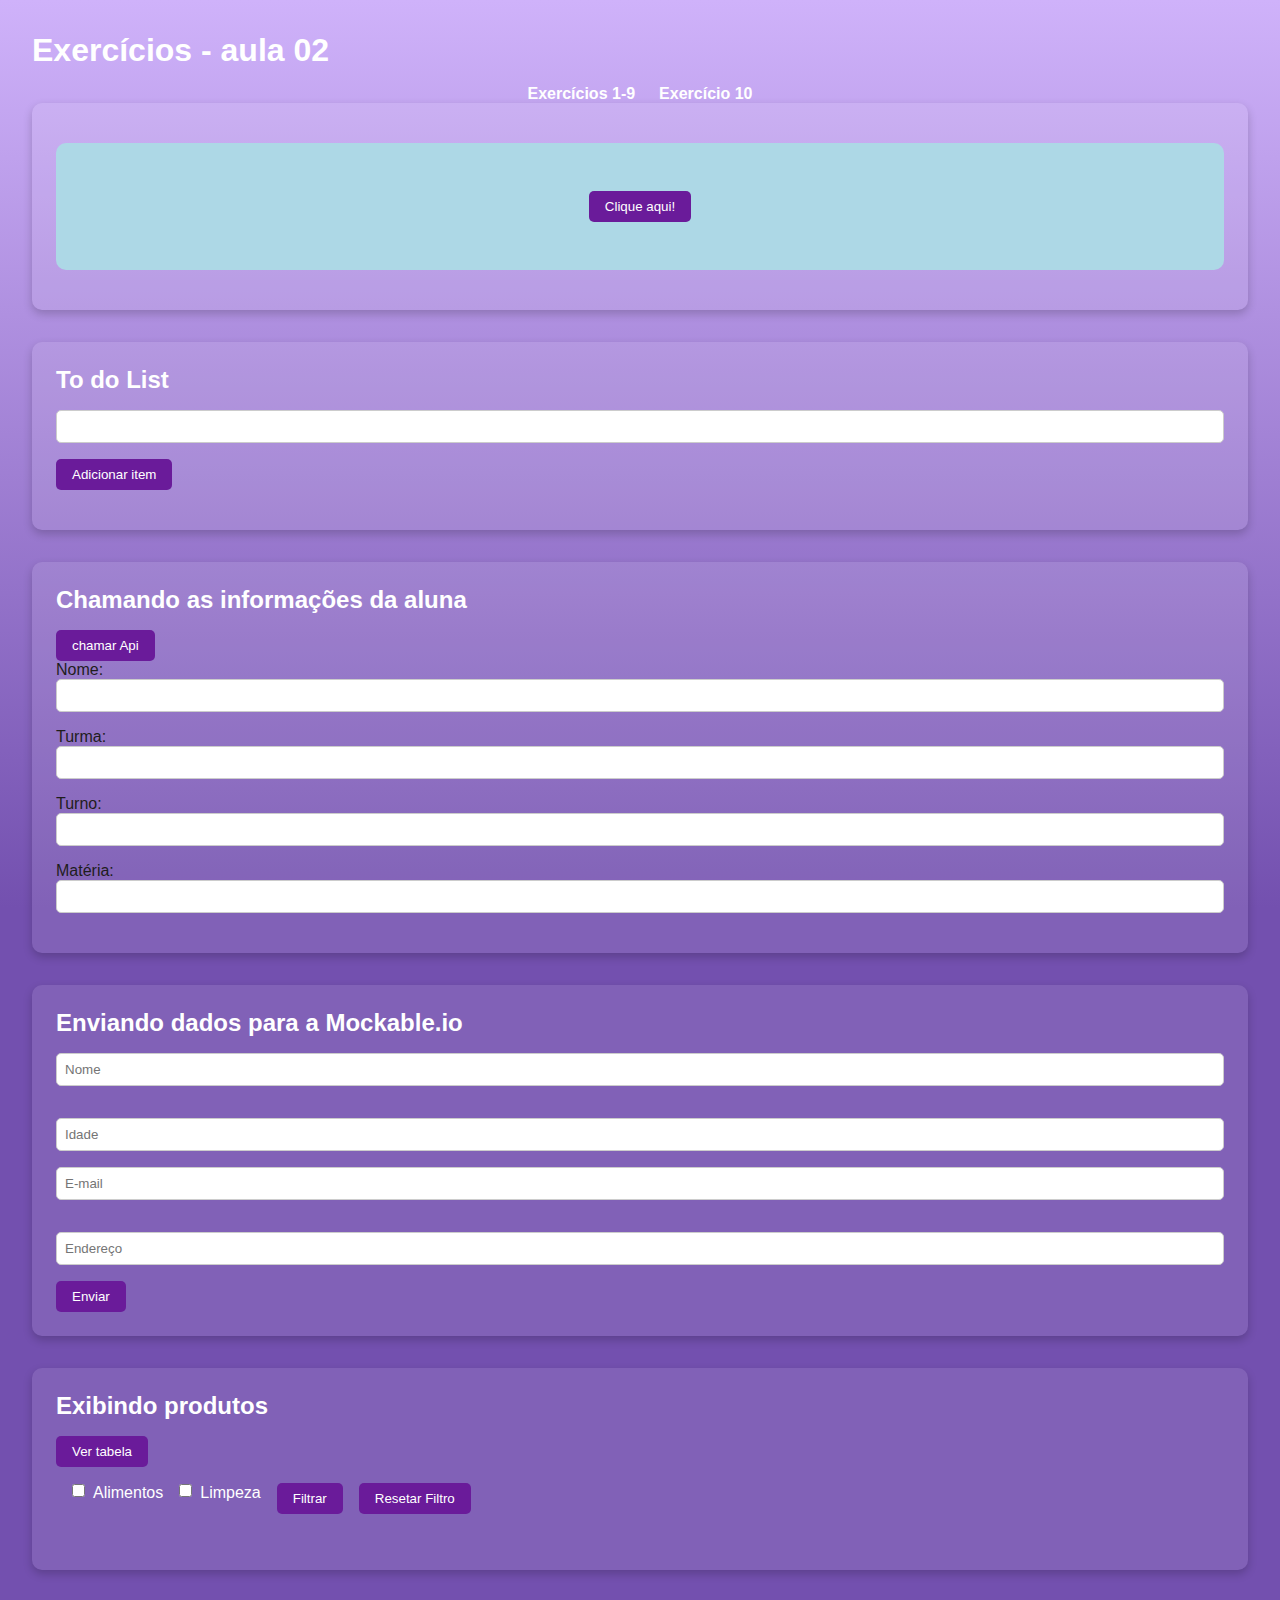
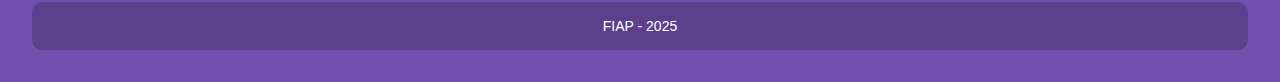
==== index.html @ bca41c7d "atividade 1 - finalizada" ====
<!DOCTYPE html>
<html lang="pt">
  <head>
    <meta charset="UTF-8" />
    <meta name="viewport" content="width=device-width, initial-scale=1.0" />
    <link rel="stylesheet" href="./css/import.css" />
    <title>Exercícios Microservice 01</title>
  </head>
  <body class="body">
    <header>
      <nav>
        <h2>Exercícios - aula 02</h2>

        <ul>
          <li>
            <a href="index.html">Exercícios 1-9</a>
          </li>
          <li>
            <a href="exercicio10.html">Exercício 10</a>
          </li>
        </ul>
      </nav>
    </header>
    <main>
      <section>
        <!-- ex 2 -->
        <div class="mostraSection">
          <button onclick="trocarCorFundo()">Clique aqui!</button>
        </div>
      </section>

      <section class="toDoList">
        <!-- ex 3 -->
        <div class="form">
          <h3>To do List</h3>
          <form action="" class="formToDo">
            <input type="text" class="list-item" />
            <button type="submit">Adicionar item</button>
          </form>
        </div>
        <div class="list">
          <ul class="lisToDo"></ul>
        </div>
      </section>

      <section>
        <!-- ex 4 -->
        <div>
          <h3>Chamando as informações da aluna</h3>

          <button onclick="chamarAPI()">chamar Api</button>

          <form class="chamaInfo">
            <p>Nome: <input type="text" id="nome" /></p>
            <p>Turma: <input type="text" id="turma" /></p>
            <p>Turno: <input type="text" id="turno" /></p>
            <p>Matéria: <input type="text" id="materia" /></p>
          </form>
        </div>
      </section>

      <section>
        <!-- ex 5 e 9-->
        <h3>Enviando dados para a Mockable.io</h3>
        <div>
          <form class="formularioMock">
            <input type="text" id="nomeMock" placeholder="Nome" />
            <span class="spanRequired">Preencha o campo</span>
            <input type="number" id="idadeMock" placeholder="Idade" />
            <input type="email" id="emailMock" placeholder="E-mail" />
            <span class="spanRequired">Preencha o campo</span>
            <input type="edereco" id="enderecoMock" placeholder="Endereço" />
            <button type="submit">Enviar</button>
          </form>

          <p id="mensagemMock"></p>
        </div>
      </section>

      <section>
        <!-- ex 6,7,8 -->
        <h3>Exibindo produtos</h3>
        <div>
          <button onclick="chamarAPIProdutos()">Ver tabela</button>
          <form class="filtrarProdutos">
            <label
              ><input type="checkbox" name="categoria" value="Alimentos" />
              Alimentos</label
            >
            <label
              ><input type="checkbox" name="categoria" value="Limpeza" />
              Limpeza</label
            >
            <button type="button" onclick="aplicarFiltro()">Filtrar</button>
            <button type="button" onclick="resetarFiltro()">
              Resetar Filtro
            </button>
          </form>
          <table class="tbProdutos">
            <tbody></tbody>
          </table>
        </div>
      </section>
    </main>
    <footer>
      <p>FIAP - 2025</p>
    </footer>
  </body>
  <script src="./js/script.js"></script>
  <script src="./js/chamadasAPI.js"></script>
  <script src="./js/chamadaPost.js"></script>
  <script src="./js/toDoList.js"></script>
  <script src="./js/criaTabelas.js"></script>
</html>
---- css/import.css ----
@import url(style.css);
@import url(headerMenu.css);
@import url(forms.css);
@import url(tabelas.css);
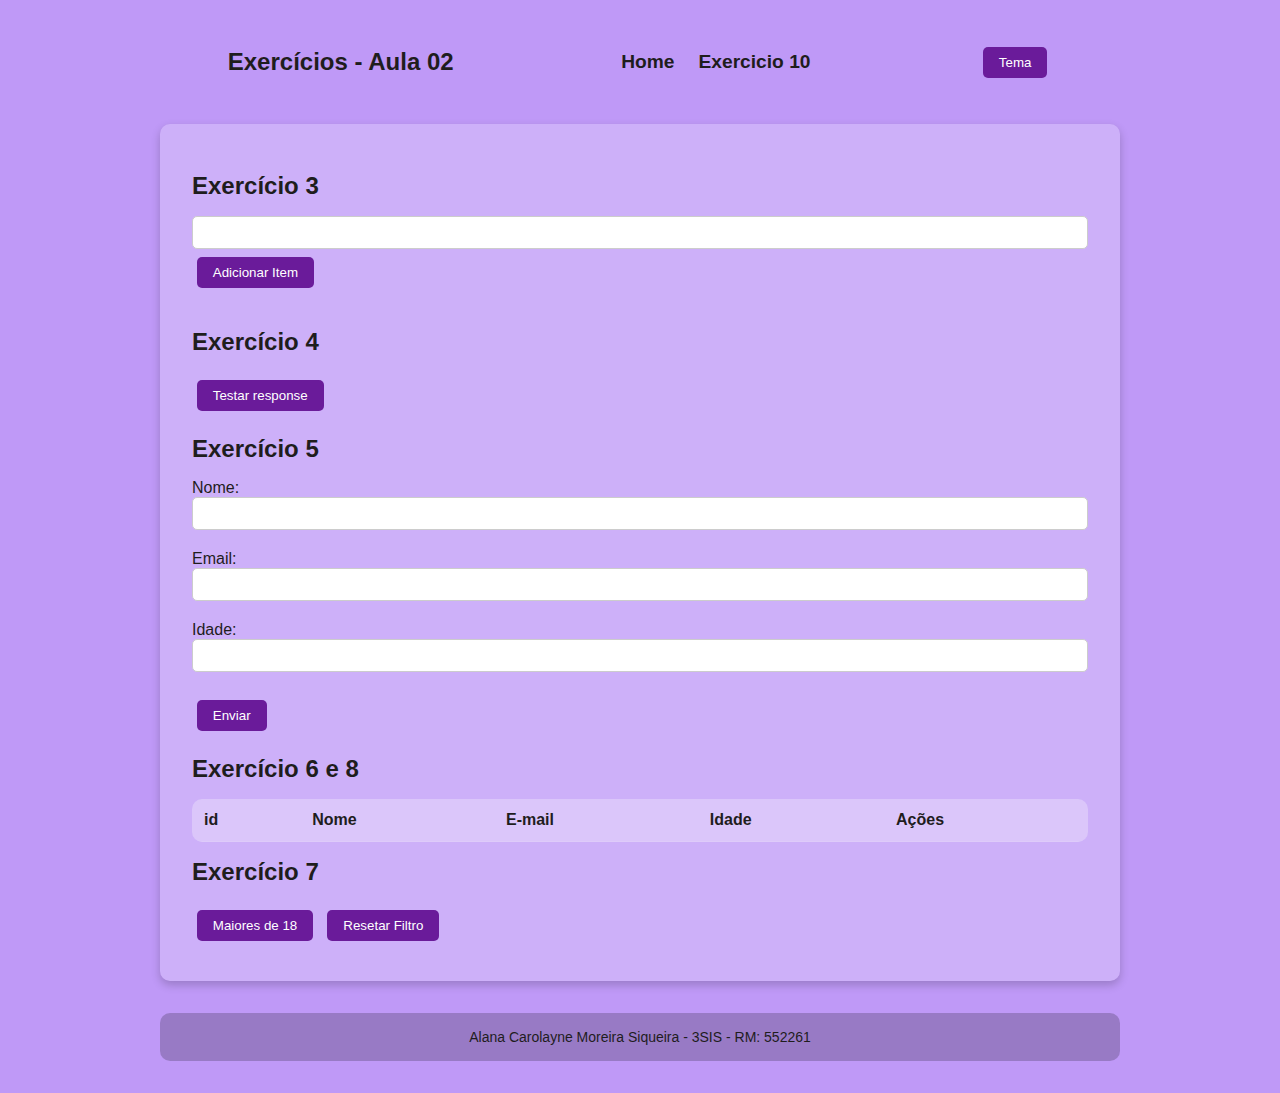
==== commit a1d8b93f: "Versão corrigida" ====
--- a/index.html
+++ b/index.html
@@ -1,114 +1,267 @@
 <!DOCTYPE html>
-<html lang="pt">
+<html lang="pt-br">
   <head>
     <meta charset="UTF-8" />
     <meta name="viewport" content="width=device-width, initial-scale=1.0" />
+    <title>Exercícios</title>
     <link rel="stylesheet" href="./css/import.css" />
-    <title>Exercícios Microservice 01</title>
   </head>
-  <body class="body">
+  <body id="tema" class="temaClaro" onload="carregar()">
     <header>
+      <h2>Exercícios - Aula 02</h2>
       <nav>
-        <h2>Exercícios - aula 02</h2>
-
         <ul>
-          <li>
-            <a href="index.html">Exercícios 1-9</a>
-          </li>
-          <li>
-            <a href="exercicio10.html">Exercício 10</a>
-          </li>
+          <li><a href="index.html">Home</a></li>
+          <li><a href="exercicio10.html">Exercicio 10</a></li>
         </ul>
       </nav>
+      <button onclick="trocarTema()">Tema</button>
     </header>
-    <main>
-      <section>
-        <!-- ex 2 -->
-        <div class="mostraSection">
-          <button onclick="trocarCorFundo()">Clique aqui!</button>
-        </div>
-      </section>
-
-      <section class="toDoList">
-        <!-- ex 3 -->
-        <div class="form">
-          <h3>To do List</h3>
-          <form action="" class="formToDo">
-            <input type="text" class="list-item" />
-            <button type="submit">Adicionar item</button>
-          </form>
-        </div>
-        <div class="list">
-          <ul class="lisToDo"></ul>
-        </div>
-      </section>
-
-      <section>
-        <!-- ex 4 -->
-        <div>
-          <h3>Chamando as informações da aluna</h3>
-
-          <button onclick="chamarAPI()">chamar Api</button>
-
-          <form class="chamaInfo">
-            <p>Nome: <input type="text" id="nome" /></p>
-            <p>Turma: <input type="text" id="turma" /></p>
-            <p>Turno: <input type="text" id="turno" /></p>
-            <p>Matéria: <input type="text" id="materia" /></p>
-          </form>
-        </div>
-      </section>
-
-      <section>
-        <!-- ex 5 e 9-->
-        <h3>Enviando dados para a Mockable.io</h3>
-        <div>
-          <form class="formularioMock">
-            <input type="text" id="nomeMock" placeholder="Nome" />
-            <span class="spanRequired">Preencha o campo</span>
-            <input type="number" id="idadeMock" placeholder="Idade" />
-            <input type="email" id="emailMock" placeholder="E-mail" />
-            <span class="spanRequired">Preencha o campo</span>
-            <input type="edereco" id="enderecoMock" placeholder="Endereço" />
-            <button type="submit">Enviar</button>
-          </form>
-
-          <p id="mensagemMock"></p>
-        </div>
-      </section>
-
-      <section>
-        <!-- ex 6,7,8 -->
-        <h3>Exibindo produtos</h3>
-        <div>
-          <button onclick="chamarAPIProdutos()">Ver tabela</button>
-          <form class="filtrarProdutos">
-            <label
-              ><input type="checkbox" name="categoria" value="Alimentos" />
-              Alimentos</label
-            >
-            <label
-              ><input type="checkbox" name="categoria" value="Limpeza" />
-              Limpeza</label
-            >
-            <button type="button" onclick="aplicarFiltro()">Filtrar</button>
-            <button type="button" onclick="resetarFiltro()">
-              Resetar Filtro
-            </button>
-          </form>
-          <table class="tbProdutos">
-            <tbody></tbody>
-          </table>
-        </div>
-      </section>
-    </main>
+    <section>
+      <h2>Exercício 3</h2>
+
+      <p><input type="text" id="texto" class="ToDo" /></p>
+      <button onclick="adicionarItem()">Adicionar Item</button>
+      <ul id="lista" class="lisToDo"></ul>
+
+      <h2>Exercício 4</h2>
+      <button onclick="trazerObjetoResponse()">Testar response</button>
+      <div id="mostraMensagem"></div>
+
+      <h2>Exercício 5</h2>
+      <form onsubmit="cadastrarUsuario()" class="formularioMock">
+        <p>Nome: <input type="text" id="nome" /></p>
+        <span class="spanRequired">Preencha o campo</span>
+        <p>Email: <input type="email" id="email" /></p>
+        <span class="spanRequired">Preencha o campo</span>
+        <p>Idade: <input type="number" id="idade" /></p>
+        <span class="spanRequired">Preencha o campo</span>
+        <button>Enviar</button>
+      </form>
+
+      <h2>Exercício 6 e 8</h2>
+      <table class="tbProdutos">
+        <tr>
+          <th>id</th>
+          <th>Nome</th>
+          <th>E-mail</th>
+          <th>Idade</th>
+          <th>Ações</th>
+        </tr>
+        <tbody id="tbUsuarios"></tbody>
+      </table>
+
+      <h2>Exercício 7</h2>
+      <button onclick="filtrarMaiores()">Maiores de 18</button>
+      <button type="button" onclick="limparFiltro()">Resetar Filtro</button>
+    </section>
     <footer>
-      <p>FIAP - 2025</p>
+      <p>Alana Carolayne Moreira Siqueira - 3SIS - RM: 552261</p>
     </footer>
   </body>
-  <script src="./js/script.js"></script>
-  <script src="./js/chamadasAPI.js"></script>
-  <script src="./js/chamadaPost.js"></script>
-  <script src="./js/toDoList.js"></script>
-  <script src="./js/criaTabelas.js"></script>
+  <script src="./js/exercicio2.js"></script>
+  <script>
+
+    // Exercicio 3
+    function adicionarItem() {
+      const texto = document.getElementById("texto");
+      let lista = document.getElementById("lista");
+      let novoItem = document.createElement("li");
+      novoItem.textContent = texto.value;
+
+      novoItem.addEventListener("click", function () {
+        lista.removeChild(novoItem);
+      });
+      lista.appendChild(novoItem);
+      texto.value = "";
+    }
+
+    // Exercicio 4
+    const objetoReponse = {};
+    objetoReponse.mensagem = "Olá, este é um retorno de teste";
+
+    function trazerObjetoResponse() {
+      fetch("http://demo9091797.mockable.io/mensagem")
+        .then((response) => response.json())
+        .then((data) => {
+          console.log(data);
+          document.getElementById("mostraMensagem").innerHTML = data.mensagem;
+        });
+    }
+
+    //Exercicio 5 e 9
+    function cadastrarUsuario() {
+      event.preventDefault();
+      const nome = document.getElementById("nome").value;
+      const email = document.getElementById("email").value;
+      const idade = parseInt(document.getElementById("idade").value);
+      const campos = [
+        {
+          input: document.getElementById("nome"),
+          span: document.querySelectorAll(".spanRequired")[0],
+        },
+        {
+          input: document.getElementById("email"),
+          span: document.querySelectorAll(".spanRequired")[1],
+        },
+        {
+          input: document.getElementById("idade"),
+          span: document.querySelectorAll(".spanRequired")[2],
+        },
+      ];
+
+      let valido = true;
+      campos.forEach((campo) => {
+        if (!campo.input.value.trim()) {
+          campo.span.style.visibility = "visible"; 
+          valido = false;
+        } else {
+          campo.span.style.visibility = "hidden"; 
+        }
+      });
+      if (valido) {
+        const dados = {
+          nome: campos[0].input.value.trim(),
+          email: campos[1].input.value.trim(),
+          idade: parseInt(campos[2].input.value.trim()),
+        };
+
+        fetch("https://67c47345c4649b9551b3a841.mockapi.io/usuario/usuario", {
+          method: "POST",
+          headers: {
+            "Content-Type": "application/json",
+          },
+          body: JSON.stringify(dados),
+        })
+          .then((response) => {
+            if (!response.ok) {
+              throw new Error("Erro ao tentar inserir" + response.status);
+            }
+            return response.json();
+          })
+          .then((data) => {
+            console.log(data);
+            alert("Inserido com sucesso");
+            listarUsuarios(null);
+          })
+          .catch((error) => {
+            console.error("Erro ao tentar inserir " + error.mensagem);
+          });
+      }
+      campos[0].input.value = '',
+       campos[1].input.value = '',
+     campos[2].input.value = ''
+    }
+
+    // Exercicio 6
+    function listarUsuarios(filtro) {
+      fetch("https://67c47345c4649b9551b3a841.mockapi.io/usuario/usuario")
+        .then((response) => response.json())
+        .then((dados) => {
+          let tbUsuario = document.getElementById("tbUsuarios");
+          tbUsuario.innerHTML = "";
+          let dadosUsuarios;
+          if (filtro != null)
+            dadosUsuarios = dados.filter((us) => us.idade >= 18);
+          else dadosUsuarios = dados;
+
+          dadosUsuarios.forEach((item) => {
+            const linha = document.createElement("tr");
+            const tdId = document.createElement("td");
+            tdId.textContent = item.id;
+            const tdNome = document.createElement("td");
+            tdNome.textContent = item.nome;
+            const tdEmail = document.createElement("td");
+            tdEmail.textContent = item.email;
+            const tdIdade = document.createElement("td");
+            tdIdade.textContent = item.idade;
+            const tdAcoes = document.createElement("td");
+
+            const btnEditar = document.createElement("button");
+            btnEditar.textContent = "Editar";
+            btnEditar.addEventListener("click", () => editarUsuario(item.id));
+
+            const btnExcluir = document.createElement("button");
+            btnExcluir.textContent = "Excluir";
+            btnExcluir.addEventListener("click", () => excluirUsuario(item.id));
+
+            tdAcoes.appendChild(btnEditar);
+            tdAcoes.appendChild(btnExcluir);
+
+            linha.appendChild(tdId);
+            linha.appendChild(tdNome);
+            linha.appendChild(tdEmail);
+            linha.appendChild(tdIdade);
+            linha.appendChild(tdAcoes);
+
+            tbUsuario.appendChild(linha);
+          });
+        });
+    }
+
+    //Exercicio 8
+    function editarUsuario(id) {
+      const novoNome = prompt("Digite o novo nome:");
+      if (novoNome !== null) {
+        fetch(
+          `https://67c47345c4649b9551b3a841.mockapi.io/usuario/usuario/${id}`,
+          {
+            method: "PUT",
+            headers: {
+              "Content-Type": "application/json",
+            },
+            body: JSON.stringify({ nome: novoNome }),
+          }
+        )
+          .then((response) => {
+            if (!response.ok) {
+              throw new Error("Erro ao editar usuário");
+            }
+            return response.json();
+          })
+          .then(() => {
+            alert("Usuário editado com sucesso");
+            listarUsuarios(null);
+          })
+          .catch((error) => {
+            console.error("Erro ao editar usuário:", error);
+          });
+      }
+    }
+
+    // Exercicio 8
+    function excluirUsuario(id) {
+      if (confirm("Tem certeza que deseja excluir este usuário?")) {
+        fetch(
+          `https://67c47345c4649b9551b3a841.mockapi.io/usuario/usuario/${id}`,
+          {
+            method: "DELETE",
+          }
+        )
+          .then((response) => {
+            if (!response.ok) {
+              throw new Error("Erro ao excluir usuário");
+            }
+            return response.json();
+          })
+          .then(() => {
+            alert("Usuário excluído com sucesso");
+            listarUsuarios(null);
+          })
+          .catch((error) => {
+            console.error("Erro ao excluir usuário:", error);
+          });
+      }
+    }
+
+    listarUsuarios(null);
+
+    function limparFiltro() {
+      listarUsuarios(null);
+    }
+
+    function filtrarMaiores() {
+      listarUsuarios(18);
+    }
+  </script>
 </html>
